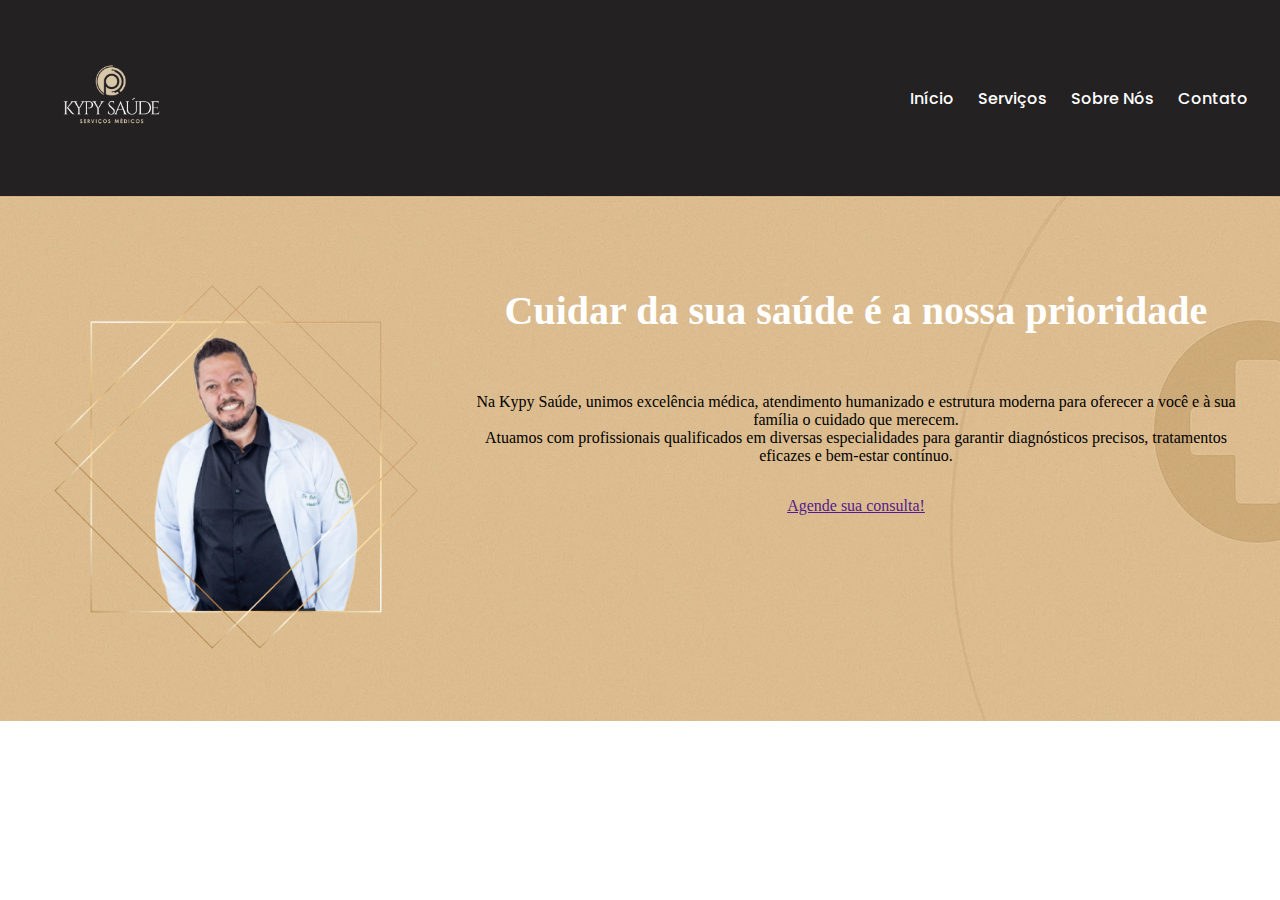
==== index.html @ 9366da27 "adicionando arquivos no repositório" ====
<!DOCTYPE html>
<html lang="pt-br">
  <head>
    <meta charset="UTF-8" />
    <meta name="viewport" content="width=device-width, initial-scale=1.0" />
    <link
      rel="shortcut icon"
      href="./assets/kypy-logo.webp"
      type="image/webp"
    />
    <link rel="preconnect" href="https://fonts.googleapis.com" />
    <link rel="preconnect" href="https://fonts.gstatic.com" crossorigin />
    <link
      href="https://fonts.googleapis.com/css2?family=Poppins:wght@400;600&display=swap"
      rel="stylesheet"
    />
    <link rel="stylesheet" href="./styles.css" />
    <title>Kypy Saúde - Serviços médicos</title>
  </head>
  <body>
    <header class="navbar">
      <div class="logo"><img src="./assets/kypy-logo.webp" alt="" /></div>
      <button class="menu-toggle" aria-label="Abrir menu">
        <span></span>
        <span></span>
        <span></span>
      </button>
      <nav class="menu-container">
        <ul class="menu">
          <li><a href="#home">Início</a></li>
          <li><a href="#services">Serviços</a></li>
          <li><a href="#about">Sobre Nós</a></li>
          <li><a href="#contact">Contato</a></li>
        </ul>
      </nav>
    </header>
    <main>
      <section class="home" id="home">
        <div class="container-home">
          <img class="perfil" src="./assets/perfil-doutor.webp" alt="" />
          <article class="container-texts">
            <h1 class="home-title">Cuidar da sua saúde é a nossa prioridade</h1>
            <p>
              Na Kypy Saúde, unimos excelência médica, atendimento humanizado e
              estrutura moderna para oferecer a você e à sua família o cuidado
              que merecem. <br />
              Atuamos com profissionais qualificados em diversas especialidades
              para garantir diagnósticos precisos, tratamentos eficazes e
              bem-estar contínuo.
            </p>
            <a href="">Agende sua consulta!</a>
          </article>
        </div>
       
      </section>
    </main>
    <script src="./scripts.js"></script>
  </body>
</html>
---- styles.css ----
body {
  margin: 0;
}

.navbar {
  display: flex;
  justify-content: space-between;
  align-items: center;
  padding: 1rem 2rem;
  background-color: #242122;
  color: white;
  box-shadow: 0 2px 4px rgba(0, 0, 0, 0.1);
}

.logo img {
  width: 10rem;
  border-radius: 10px;
}

.menu-container {
  display: flex;
}

.menu {
  list-style: none;
  display: flex;
  gap: 1.5rem;
  margin: 0;
  padding: 0;
  font-family: "Poppins", sans-serif;
}

.menu li {
  display: inline;
}

.menu a {
  text-decoration: none;
  color: white;
  font-weight: 500;
  transition: color 0.3s ease;
}

.menu a:hover {
  color: #b2dfdb; /* Cor mais clara para hover */
}

/* Ícone de hambúrguer */
.menu-toggle {
  display: flex;
  justify-content: center;
  align-items: center;
  font-size: 1.5rem;
  background: none;
  border: none;
  color: white;
  cursor: pointer;
  width: 30px;
  height: 30px;
  position: relative;
}

.menu-toggle span {
  display: block;
  position: absolute;
  height: 4px;
  width: 100%;
  background-color: white;
  border-radius: 2px;
  transition: opacity 0.3s ease;
}

.menu-toggle span:nth-child(1) {
  top: 0;
}

.menu-toggle span:nth-child(2) {
  top: 10px;
}

.menu-toggle span:nth-child(3) {
  top: 20px;
}

/* Quando o botão está ativo */
.menu-toggle.active span {
  display: none; /* Esconde as linhas do hambúrguer */
}

.menu-toggle.active::after {
  content: "X"; /* Exibe o "X" */
  font-size: 1.5rem;
  color: white;
  position: fixed; /* Fixa o "X" no canto direito da tela */
  top: 1rem; /* Distância do topo */
  right: 1rem; /* Distância da direita */
  display: flex;
  justify-content: center;
  align-items: center;
  z-index: 1001; /* Garante que o "X" fique acima de outros elementos */
  cursor: pointer; /* Mostra o cursor de clique */
}

.home {
  background-image: url("./assets/background-home.webp");
  display: flex;
  flex-direction: column;
  justify-content: center;
  align-items: center;
  text-align: center;
  padding: 4rem 2rem;
}

.container-home {
  display: flex;
}

.perfil {
  width: 25rem;
  border-radius: 10px;
}

.container-texts {
  display: flex;
  flex-direction: column;
  gap: 1rem;
  margin-left: 2rem; /* Espaçamento entre a imagem e o texto */
}

.home-title {
  font-family: "Playfair Display", serif;
  color: #fff;
  font-size: 2.5rem;
}

/* Menu mobile */
@media (max-width: 768px) {
  .menu-container {
    position: absolute;
    top: 0;
    left: 0;
    width: 100%;
    background-color: #242122; /* Cor do menu */
    overflow: hidden;
    max-height: 0; /* Inicialmente escondido */
    transition: max-height 0.5s ease; /* Animação suave */
    z-index: 1000;
  }

  .menu-container.active {
    max-height: 300px; /* Altura máxima quando expandido */
  }

  .menu {
    flex-direction: column;
    gap: 1rem;
    padding: 1rem;
  }

  .menu-toggle {
    display: block;
  }
}

/* Ocultar o botão de hambúrguer em telas maiores */
@media (min-width: 769px) {
  .menu-toggle {
    display: none; /* Esconde o botão de hambúrguer */
  }
}
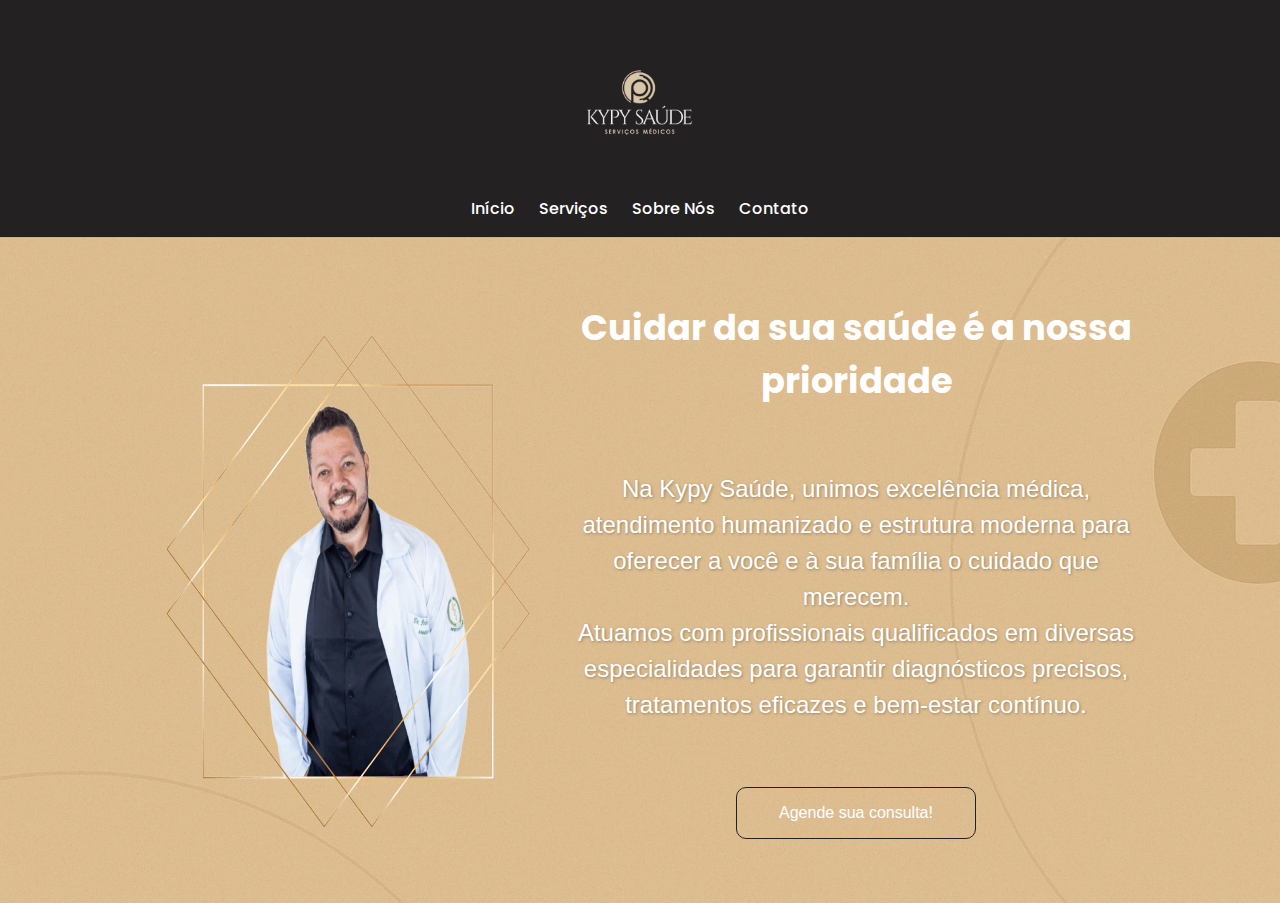
==== commit ecef44fe: "adicionando responsividade mobile e outras funcionalidades" ====
--- a/index.html
+++ b/index.html
@@ -20,12 +20,9 @@
   <body>
     <header class="navbar">
       <div class="logo"><img src="./assets/kypy-logo.webp" alt="" /></div>
-      <button class="menu-toggle" aria-label="Abrir menu">
-        <span></span>
-        <span></span>
-        <span></span>
-      </button>
-      <nav class="menu-container">
+      <button class="menu-toggle" aria-label="Abrir menu">☰</button>
+      <nav class="menu-container" id="menu-container">
+        <button class="menu-close" id="close-menu" aria-label="Fechar menu">✕</button>
         <ul class="menu">
           <li><a href="#home">Início</a></li>
           <li><a href="#services">Serviços</a></li>
@@ -40,7 +37,7 @@
           <img class="perfil" src="./assets/perfil-doutor.webp" alt="" />
           <article class="container-texts">
             <h1 class="home-title">Cuidar da sua saúde é a nossa prioridade</h1>
-            <p>
+            <p class="home-paragraph">
               Na Kypy Saúde, unimos excelência médica, atendimento humanizado e
               estrutura moderna para oferecer a você e à sua família o cuidado
               que merecem. <br />
@@ -48,10 +45,9 @@
               para garantir diagnósticos precisos, tratamentos eficazes e
               bem-estar contínuo.
             </p>
-            <a href="">Agende sua consulta!</a>
+            <a class="home-button" href="">Agende sua consulta!</a>
           </article>
         </div>
-       
       </section>
     </main>
     <script src="./scripts.js"></script>
--- a/styles.css
+++ b/styles.css
@@ -1,9 +1,16 @@
+* {
+  margin: 0;
+  padding: 0;
+  box-sizing: border-box;
+}
+
 body {
   margin: 0;
 }
 
 .navbar {
   display: flex;
+  flex-direction: column;
   justify-content: space-between;
   align-items: center;
   padding: 1rem 2rem;
@@ -13,7 +20,7 @@
 }
 
 .logo img {
-  width: 10rem;
+  width: 11rem;
   border-radius: 10px;
 }
 
@@ -41,8 +48,31 @@
   transition: color 0.3s ease;
 }
 
+.menu a {
+  position: relative;
+  text-decoration: none;
+  color: white;
+  font-weight: 500;
+  transition: color 0.3s ease;
+}
+
+.menu a::after {
+  content: "";
+  position: absolute;
+  width: 0;
+  height: 2px;
+  left: 0;
+  bottom: -4px;
+  background-color: #d5d689; /* mesma cor do hover */
+  transition: width 0.3s ease;
+}
+
+.menu a:hover::after {
+  width: 100%;
+}
+
 .menu a:hover {
-  color: #b2dfdb; /* Cor mais clara para hover */
+  color: #d5d689; /* Cor mais clara para hover */
 }
 
 /* Ícone de hambúrguer */
@@ -55,50 +85,26 @@
   border: none;
   color: white;
   cursor: pointer;
-  width: 30px;
-  height: 30px;
+  width: 40px;
+  height: 40px;
   position: relative;
 }
 
-.menu-toggle span {
+.menu-close {
+  display: none;
+  font-size: 1.8rem;
+  background: none;
+  border: none;
+  color: white;
+  cursor: pointer;
+  position: absolute;
+  top: 1rem;
+  right: 1rem;
+  z-index: 1001;
+}
+
+.menu-container.active .menu-close {
   display: block;
-  position: absolute;
-  height: 4px;
-  width: 100%;
-  background-color: white;
-  border-radius: 2px;
-  transition: opacity 0.3s ease;
-}
-
-.menu-toggle span:nth-child(1) {
-  top: 0;
-}
-
-.menu-toggle span:nth-child(2) {
-  top: 10px;
-}
-
-.menu-toggle span:nth-child(3) {
-  top: 20px;
-}
-
-/* Quando o botão está ativo */
-.menu-toggle.active span {
-  display: none; /* Esconde as linhas do hambúrguer */
-}
-
-.menu-toggle.active::after {
-  content: "X"; /* Exibe o "X" */
-  font-size: 1.5rem;
-  color: white;
-  position: fixed; /* Fixa o "X" no canto direito da tela */
-  top: 1rem; /* Distância do topo */
-  right: 1rem; /* Distância da direita */
-  display: flex;
-  justify-content: center;
-  align-items: center;
-  z-index: 1001; /* Garante que o "X" fique acima de outros elementos */
-  cursor: pointer; /* Mostra o cursor de clique */
 }
 
 .home {
@@ -113,6 +119,7 @@
 
 .container-home {
   display: flex;
+  padding: 0 7rem;
 }
 
 .perfil {
@@ -123,20 +130,58 @@
 .container-texts {
   display: flex;
   flex-direction: column;
-  gap: 1rem;
+  justify-content: center;
+  align-items: center;
+  gap: 4rem;
   margin-left: 2rem; /* Espaçamento entre a imagem e o texto */
 }
 
 .home-title {
-  font-family: "Playfair Display", serif;
+  font-family: "Poppins", sans-serif;
   color: #fff;
-  font-size: 2.5rem;
+  font-size: 2.2rem;
+}
+
+.home-paragraph {
+  font-family: "Roboto slab", sans-serif;
+  text-shadow: 1px 1px 3px rgba(0, 0, 0, 0.3);
+  color: #fff;
+  font-size: 1.5rem;
+  line-height: 1.5;
+}
+
+.home-button {
+  text-decoration: none;
+  display: flex;
+  justify-content: center;
+  font-family: "Roboto slab", sans-serif;
+  width: 15rem;
+  color: #fff;
+  padding: 1rem;
+  border: solid 1px #242122;
+  border-radius: 10px;
+  transition: 0.3s ease;
+}
+
+.home-button:hover {
+  transform: scale(1.05);
+}
+
+.menu-toggle {
+  display: none;
 }
 
 /* Menu mobile */
 @media (max-width: 768px) {
+  .navbar {
+    flex-direction: row;
+  }
+
   .menu-container {
     position: absolute;
+    align-items: center;
+    justify-content: center;
+    text-align: center;
     top: 0;
     left: 0;
     width: 100%;
@@ -160,11 +205,32 @@
   .menu-toggle {
     display: block;
   }
-}
-
-/* Ocultar o botão de hambúrguer em telas maiores */
-@media (min-width: 769px) {
-  .menu-toggle {
-    display: none; /* Esconde o botão de hambúrguer */
-  }
-}
+
+  .container-home {
+    flex-direction: column;
+    align-items: center;
+    padding: 0;
+  }
+
+  .home {
+    background-position: center;
+    background-repeat: no-repeat;
+    background-size: cover;
+  }
+
+  .home-title {
+    font-size: 1.5rem;
+  }
+
+  .container-texts {
+    align-items: center;
+    text-align: center;
+    gap: 1rem;
+    margin-left: 0;
+    padding: 0 2rem;
+  }
+
+  .home-paragraph {
+    font-size: 1rem;
+  }
+}
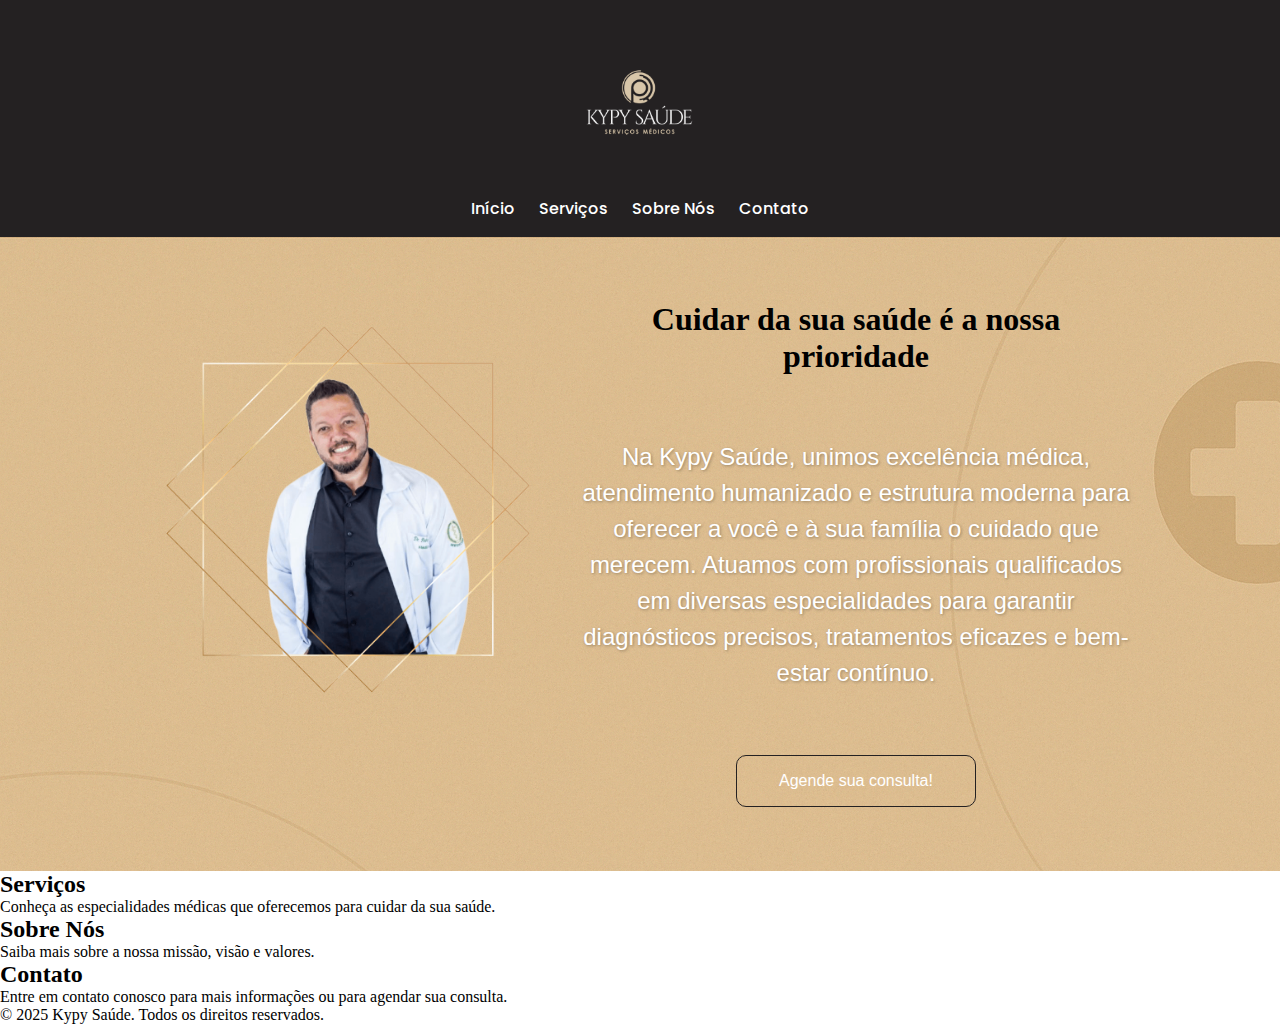
==== commit 3cb97604: "melhorando SEO" ====
--- a/index.html
+++ b/index.html
@@ -3,6 +3,29 @@
   <head>
     <meta charset="UTF-8" />
     <meta name="viewport" content="width=device-width, initial-scale=1.0" />
+    <meta
+      name="description"
+      content="Clínica médica com excelência em saúde, atendimento humanizado e profissionais qualificados. Agende sua consulta na Kypy Saúde."
+    />
+    <meta name="author" content="Kypy Saúde" />
+
+    <!-- SEO Social -->
+    <meta
+      property="og:title"
+      content="Kypy Saúde - Excelência em Atendimento Médico"
+    />
+    <meta
+      property="og:description"
+      content="Atendimento médico humanizado e especializado. Agende sua consulta conosco."
+    />
+    <meta
+      property="og:image"
+      content="https://kypysaude.netlify.app/assets/kypy-logo.webp"
+    />
+    <meta property="og:type" content="website" />
+    <meta property="og:url" content="https://kypysaude.netlify.app/" />
+    <meta name="twitter:card" content="summary_large_image" />
+
     <link
       rel="shortcut icon"
       href="./assets/kypy-logo.webp"
@@ -15,14 +38,28 @@
       rel="stylesheet"
     />
     <link rel="stylesheet" href="./styles.css" />
-    <title>Kypy Saúde - Serviços médicos</title>
+    <title>Kypy Saúde - Excelência em Atendimento Médico</title>
   </head>
+
   <body>
-    <header class="navbar">
-      <div class="logo"><img src="./assets/kypy-logo.webp" alt="" /></div>
-      <button class="menu-toggle" aria-label="Abrir menu">☰</button>
-      <nav class="menu-container" id="menu-container">
-        <button class="menu-close" id="close-menu" aria-label="Fechar menu">✕</button>
+    <header class="navbar" role="banner">
+      <div class="logo">
+        <a href="#home" aria-label="Ir para início">
+          <img src="./assets/kypy-logo.webp" alt="Logo da clínica Kypy Saúde" />
+        </a>
+      </div>
+      <button class="menu-toggle" aria-label="Abrir menu de navegação">
+        ☰
+      </button>
+      <nav
+        class="menu-container"
+        id="menu-container"
+        role="navigation"
+        aria-label="Menu principal"
+      >
+        <button class="menu-close" id="close-menu" aria-label="Fechar menu">
+          ✕
+        </button>
         <ul class="menu">
           <li><a href="#home">Início</a></li>
           <li><a href="#services">Serviços</a></li>
@@ -31,25 +68,60 @@
         </ul>
       </nav>
     </header>
-    <main>
-      <section class="home" id="home">
+
+    <main id="main-content">
+      <section class="home" id="home" aria-labelledby="home-title">
         <div class="container-home">
-          <img class="perfil" src="./assets/perfil-doutor.webp" alt="" />
+          <img
+            class="perfil"
+            src="./assets/perfil-doutor.webp"
+            alt="Médico sorridente com jaleco branco, representando atendimento humanizado"
+            width="400"
+            height="400"
+            loading="lazy"
+          />
           <article class="container-texts">
-            <h1 class="home-title">Cuidar da sua saúde é a nossa prioridade</h1>
+            <h1 id="home-title">Cuidar da sua saúde é a nossa prioridade</h1>
             <p class="home-paragraph">
               Na Kypy Saúde, unimos excelência médica, atendimento humanizado e
               estrutura moderna para oferecer a você e à sua família o cuidado
-              que merecem. <br />
-              Atuamos com profissionais qualificados em diversas especialidades
-              para garantir diagnósticos precisos, tratamentos eficazes e
-              bem-estar contínuo.
+              que merecem. Atuamos com profissionais qualificados em diversas
+              especialidades para garantir diagnósticos precisos, tratamentos
+              eficazes e bem-estar contínuo.
             </p>
-            <a class="home-button" href="">Agende sua consulta!</a>
+            <a class="home-button" href="#contact" role="button"
+              >Agende sua consulta!</a
+            >
           </article>
         </div>
       </section>
+
+      <section class="services" id="services" aria-labelledby="services-title">
+        <h2 id="services-title">Serviços</h2>
+        <p>
+          Conheça as especialidades médicas que oferecemos para cuidar da sua
+          saúde.
+        </p>
+      </section>
+
+      <section class="about" id="about" aria-labelledby="about-title">
+        <h2 id="about-title">Sobre Nós</h2>
+        <p>Saiba mais sobre a nossa missão, visão e valores.</p>
+      </section>
+
+      <section class="contact" id="contact" aria-labelledby="contact-title">
+        <h2 id="contact-title">Contato</h2>
+        <p>
+          Entre em contato conosco para mais informações ou para agendar sua
+          consulta.
+        </p>
+      </section>
     </main>
-    <script src="./scripts.js"></script>
+
+    <footer role="contentinfo">
+      <p>&copy; 2025 Kypy Saúde. Todos os direitos reservados.</p>
+    </footer>
+
+    <script src="./scripts.js" defer></script>
   </body>
 </html>
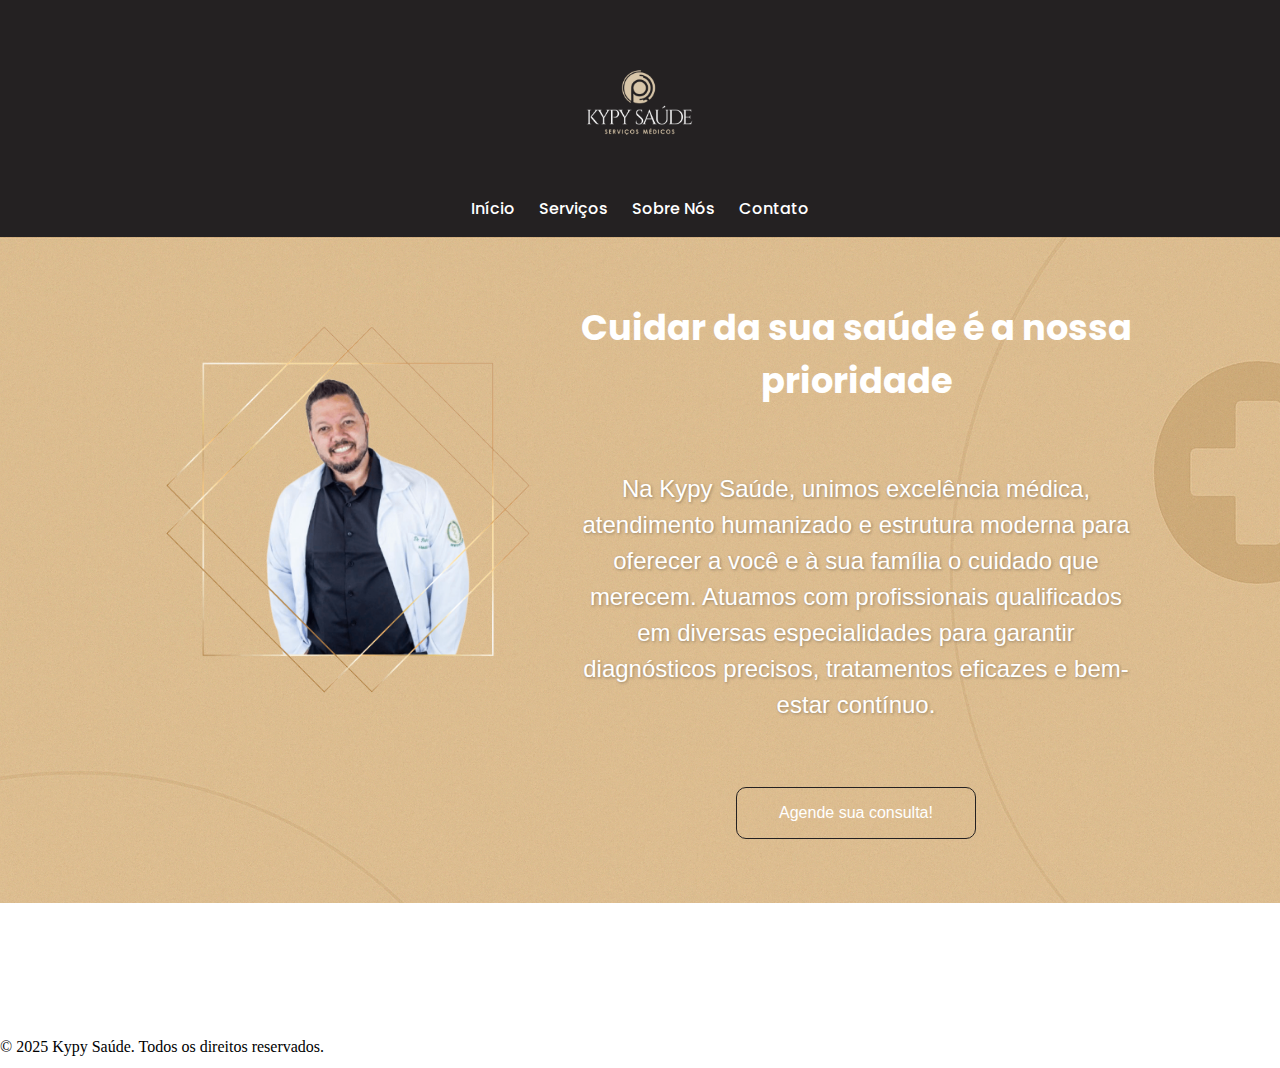
==== commit 4c5744f0: "adicionando efeito scroll-reveal" ====
--- a/index.html
+++ b/index.html
@@ -39,6 +39,36 @@
     />
     <link rel="stylesheet" href="./styles.css" />
     <title>Kypy Saúde - Excelência em Atendimento Médico</title>
+    <script type="application/ld+json">
+      {
+        "@context": "https://schema.org",
+        "@type": "MedicalClinic",
+        "name": "Kypy Saúde",
+        "image": "https://kypysaude.netlify.app/assets/kypy-logo.webp",
+        "url": "https://kypysaude.netlify.app/",
+        "logo": "https://kypysaude.netlify.app/assets/kypy-logo.webp",
+        "description": "Clínica médica com atendimento humanizado e profissionais qualificados. Especialidades médicas para sua saúde e bem-estar.",
+        "address": {
+          "@type": "PostalAddress",
+          "addressLocality": "Sua Cidade",
+          "addressRegion": "Seu Estado",
+          "addressCountry": "BR"
+        },
+        "contactPoint": {
+          "@type": "ContactPoint",
+          "telephone": "+55-xx-xxxx-xxxx",
+          "contactType": "customer service",
+          "areaServed": "BR",
+          "availableLanguage": ["Portuguese"]
+        },
+        "openingHoursSpecification": {
+          "@type": "OpeningHoursSpecification",
+          "dayOfWeek": ["Monday", "Tuesday", "Wednesday", "Thursday", "Friday"],
+          "opens": "08:00",
+          "closes": "18:00"
+        }
+      }
+    </script>
   </head>
 
   <body>
@@ -71,9 +101,9 @@
 
     <main id="main-content">
       <section class="home" id="home" aria-labelledby="home-title">
-        <div class="container-home">
+        <div class="container-home scroll-reveal">
           <img
-            class="perfil"
+            class="perfil scroll-reveal"
             src="./assets/perfil-doutor.webp"
             alt="Médico sorridente com jaleco branco, representando atendimento humanizado"
             width="400"
@@ -81,22 +111,28 @@
             loading="lazy"
           />
           <article class="container-texts">
-            <h1 id="home-title">Cuidar da sua saúde é a nossa prioridade</h1>
-            <p class="home-paragraph">
+            <h1 class="home-title scroll-reveal">
+              Cuidar da sua saúde é a nossa prioridade
+            </h1>
+            <p class="home-paragraph scroll-reveal">
               Na Kypy Saúde, unimos excelência médica, atendimento humanizado e
               estrutura moderna para oferecer a você e à sua família o cuidado
               que merecem. Atuamos com profissionais qualificados em diversas
               especialidades para garantir diagnósticos precisos, tratamentos
               eficazes e bem-estar contínuo.
             </p>
-            <a class="home-button" href="#contact" role="button"
+            <a class="home-button scroll-reveal" href="#contact" role="button"
               >Agende sua consulta!</a
             >
           </article>
         </div>
       </section>
 
-      <section class="services" id="services" aria-labelledby="services-title">
+      <section
+        class="services scroll-reveal"
+        id="services"
+        aria-labelledby="services-title"
+      >
         <h2 id="services-title">Serviços</h2>
         <p>
           Conheça as especialidades médicas que oferecemos para cuidar da sua
@@ -104,12 +140,20 @@
         </p>
       </section>
 
-      <section class="about" id="about" aria-labelledby="about-title">
+      <section
+        class="about scroll-reveal"
+        id="about"
+        aria-labelledby="about-title"
+      >
         <h2 id="about-title">Sobre Nós</h2>
         <p>Saiba mais sobre a nossa missão, visão e valores.</p>
       </section>
 
-      <section class="contact" id="contact" aria-labelledby="contact-title">
+      <section
+        class="contact scroll-reveal"
+        id="contact"
+        aria-labelledby="contact-title"
+      >
         <h2 id="contact-title">Contato</h2>
         <p>
           Entre em contato conosco para mais informações ou para agendar sua
--- a/styles.css
+++ b/styles.css
@@ -169,6 +169,17 @@
 
 .menu-toggle {
   display: none;
+}
+
+.scroll-reveal {
+  opacity: 0;
+  transform: translateY(30px);
+  transition: all 0.6s ease-out;
+}
+
+.scroll-reveal.show {
+  opacity: 1;
+  transform: translateY(0);
 }
 
 /* Menu mobile */
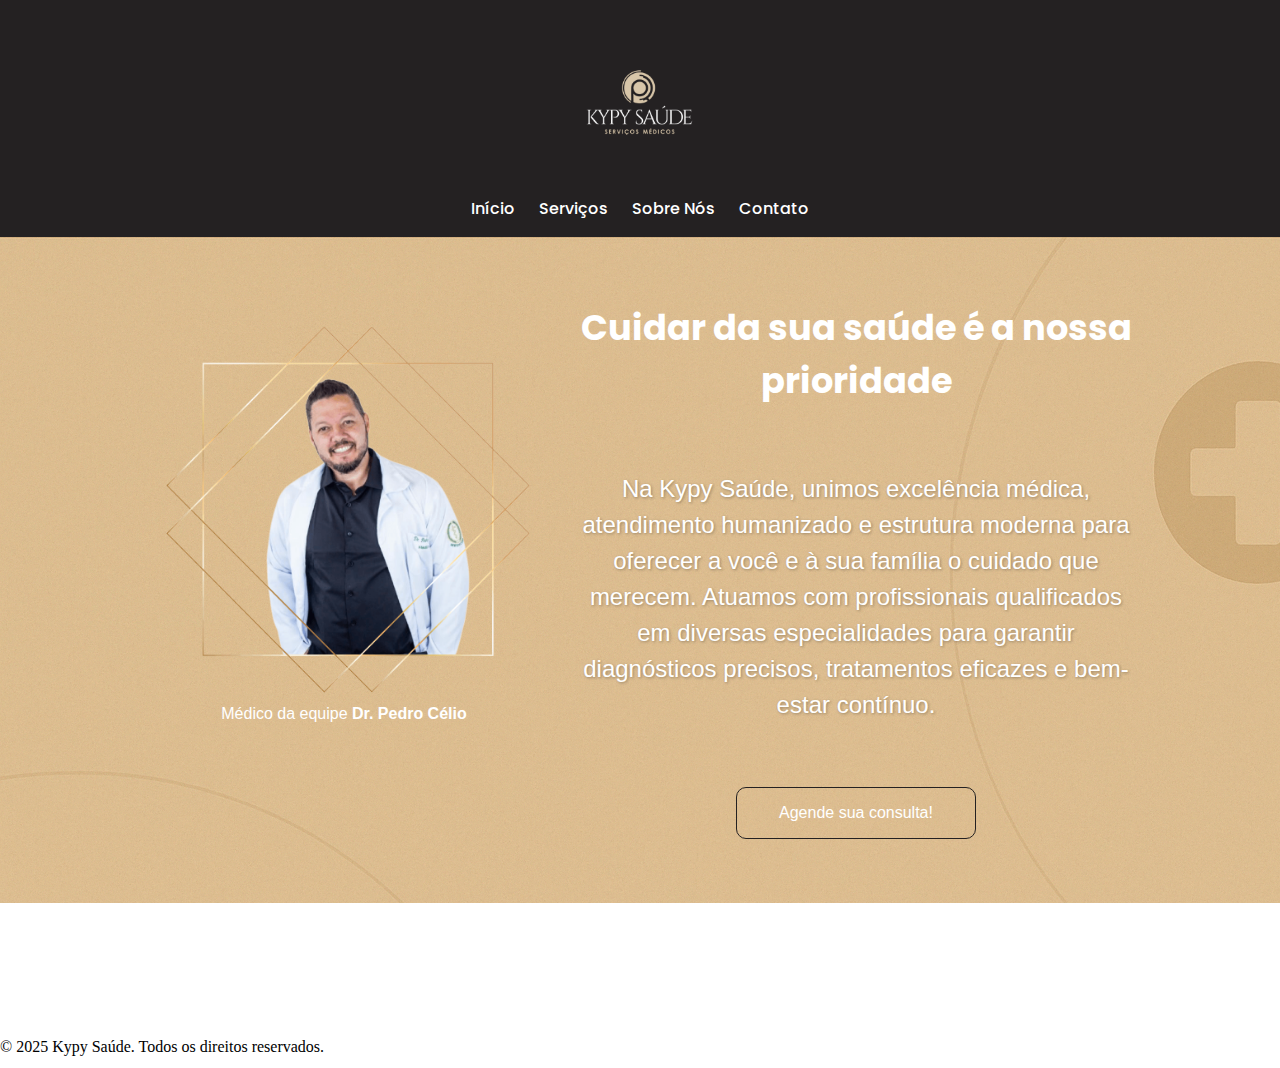
==== commit 18a5a784: "adicionando javascript" ====
--- a/index.html
+++ b/index.html
@@ -66,6 +66,16 @@
           "dayOfWeek": ["Monday", "Tuesday", "Wednesday", "Thursday", "Friday"],
           "opens": "08:00",
           "closes": "18:00"
+        },
+        {
+            "@context": "https://schema.org",
+            "@type": "MedicalClinic",
+            "name": "Kypy Saúde",
+            ...
+            "employee": {
+              "@type": "Person",
+              "name": "Dr. Pedro Célio",
+              "jobTitle": "Médico Clínico Geral"
         }
       }
     </script>
@@ -102,14 +112,20 @@
     <main id="main-content">
       <section class="home" id="home" aria-labelledby="home-title">
         <div class="container-home scroll-reveal">
-          <img
-            class="perfil scroll-reveal"
-            src="./assets/perfil-doutor.webp"
-            alt="Médico sorridente com jaleco branco, representando atendimento humanizado"
-            width="400"
-            height="400"
-            loading="lazy"
-          />
+          <div>
+            <img
+              class="perfil scroll-reveal"
+              src="./assets/perfil-doutor.webp"
+              alt="Médico sorridente com jaleco branco, representando atendimento humanizado"
+              width="400"
+              height="400"
+              loading="lazy"
+            />
+            <p class="perfil-paragraph scroll-reveal">
+              Médico da equipe <strong>Dr. Pedro Célio</strong>
+            </p>
+          </div>
+
           <article class="container-texts">
             <h1 class="home-title scroll-reveal">
               Cuidar da sua saúde é a nossa prioridade
@@ -121,7 +137,7 @@
               especialidades para garantir diagnósticos precisos, tratamentos
               eficazes e bem-estar contínuo.
             </p>
-            <a class="home-button scroll-reveal" href="#contact" role="button"
+            <a class="home-button" href="#contact" role="button"
               >Agende sua consulta!</a
             >
           </article>
--- a/styles.css
+++ b/styles.css
@@ -125,6 +125,11 @@
 .perfil {
   width: 25rem;
   border-radius: 10px;
+}
+
+.perfil-paragraph {
+  font-family: "Roboto slab", sans-serif;
+  color: #fff;
 }
 
 .container-texts {
